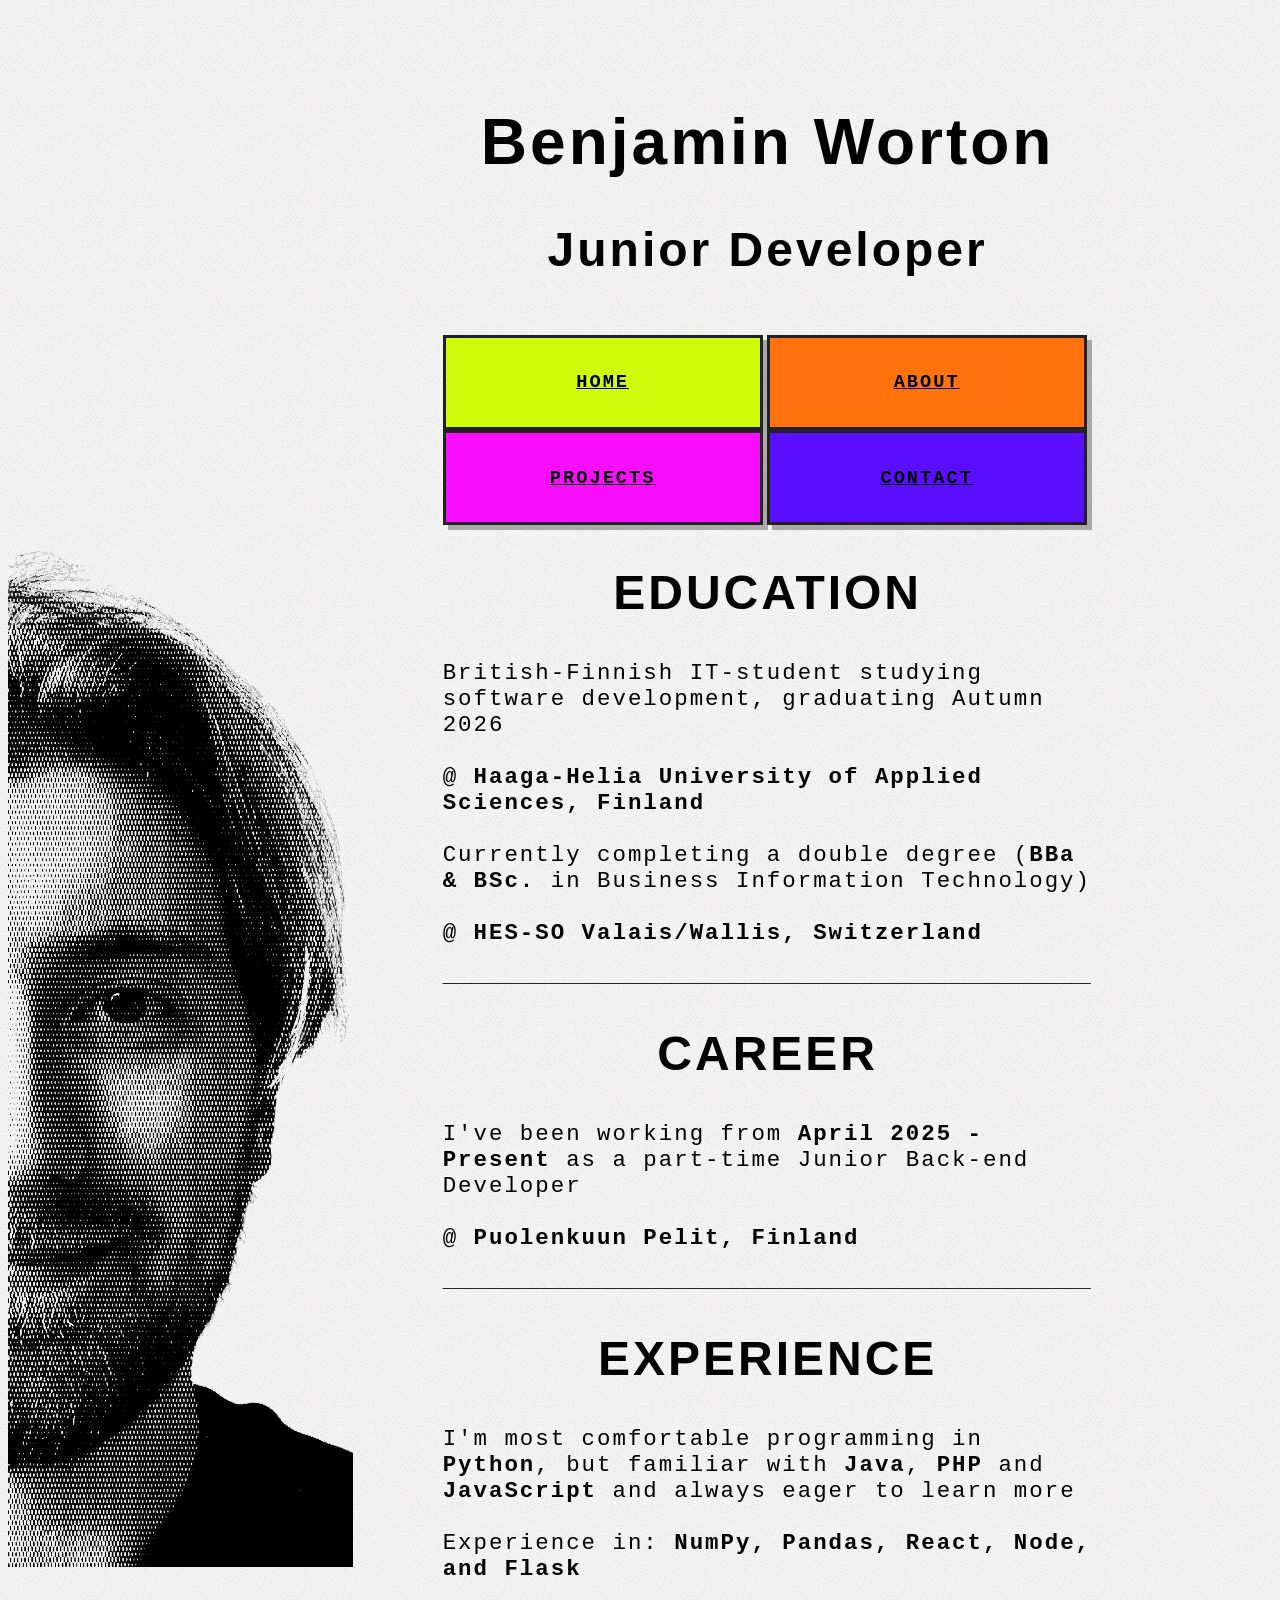
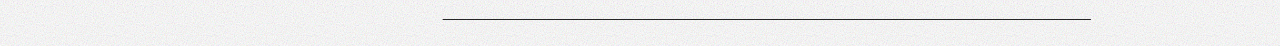
==== index.html @ 708546fa "Created new site" ====
<!DOCTYPE html>
<html>

<head>
    <title>Home</title>
    <meta charset="UTF-8">
    <meta name="viewport" content="width=device-width, initial-scale=1.0">
    <link rel="stylesheet" href="style.css">

</head>


<body style="background-color: white;">
    <div class="container">
        <div class="sticky-header">

        </div>
        <div class="sticky-header">

        </div>
        <div class="sticky-header">

        </div>
        <div class="sticky-header">

        </div>
        <div style="grid-column: 2;">
            <br>
            <br>
            <br>
            <h1 class="h1">Benjamin Worton</h1>
            <h2 class="h2">Junior Developer</h2>
        </div>
        <div style="grid-column: 2;">
            <div class="button-container">
                <br>
                <button type="button" class="button" style="background-color: #CCFF00;">
                    <a href="index.html" class="a1">
                        <p class="p1">Home</p>
                    </a>
                </button>
                <button type="button" class="button" style="background-color: #FF6B00;">
                    <a href="about.html" class="a1">
                        <p class="p1">About</p>
                    </a>
                </button>
                <button type="button" class="button" style="background-color: #F900FF;">
                    <a href="projects.html" class="a1">
                        <p class="p1">Projects</p>
                    </a>
                </button>
                <button type="button" class="button" style="background-color: #5200FF;">
                    <a href="contact.html" class="a1">
                        <p class="p1">Contact</p>
                    </a>
                </button>
            </div>
        </div>
        <div>

        </div>
        <div>

        </div>
        <div style="grid-column: 1;">
            <br>
            <img src="testwoohoo.png" style="object-fit: scale-down;">

        </div>
        <div style="grid-column: 2;">
            <h2 class="h2">EDUCATION</h2>
            <p class="p1">
                British-Finnish IT-student studying software development, graduating Autumn 2026
                <br>
                <br>
                @ <b>Haaga-Helia University of Applied Sciences, Finland</b>
                <br>
                <br>
                Currently completing a double degree (<b>BBa & BSc.</b> in Business Information Technology)
                <br>
                <br>
                @ <b>HES-SO Valais/Wallis, Switzerland</b>
            </p>
            <p class="divider-line">_________________________________________________________________________________</p>
            <h2 class="h2">CAREER</h2>
            <p class="p1">I've been working from <b>April 2025 - Present</b>
                as a part-time Junior Back-end Developer
                <br>
                <br>
                @ <b>Puolenkuun Pelit, Finland</b>
            </p>
            <p class="divider-line">_________________________________________________________________________________</p>
            <h2 class="h2">EXPERIENCE</h2>
            <p class="p1">I'm most comfortable programming in <b>Python</b>, but familiar with <b>Java</b>, <b>PHP</b> and <b>JavaScript</b> and always eager to learn more
                <br><br>Experience in: <b>NumPy, Pandas, React, Node, and Flask</b>
            </p>
            <p class="divider-line">_________________________________________________________________________________</p>
        </div>
        <div></div>

    </div>

</body>
</html>
---- style.css ----
.container {
    display: grid;
    grid-template-columns: auto 650px auto auto;

}

.sticky-header {
    position: sticky;
    top: 0;
    z-index: 10;
    background-color: white;
    background-image: url("data:image/svg+xml,%3Csvg xmlns='http://www.w3.org/2000/svg' width='100' height='100' viewBox='0 0 100 100'%3E%3Cfilter id='noiseFilter'%3E%3CfeTurbulence type='fractalNoise' baseFrequency='0.9' numOctaves='4' stitchTiles='stitch'/%3E%3C/filter%3E%3Crect width='100%25' height='100%25' filter='url(%23noiseFilter)' opacity='0.4'/%3E%3C/svg%3E");

}

.p1 {
    font-family: Arial, Helvetica, sans-serif;
    font-size: 140%;
}

.h1, .h2 {
    font-family: "Inter", "Space Grotesk", "Manrope", Helvetica, Arial, sans-serif;    text-align: center;
    font-weight: 600; /* Swiss style likes confident but not ultra-bold */
    letter-spacing: 3px; /* not as wide as Courier, but still tracked */
}

.h1 {
    font-size: 400%;
}

.h2 {
    font-size: 300%;
}



.button {
    background-color: white;
    min-width: 40%;
    transition: 0.7s;
    border: 3px solid #222021;
    padding: 15px 25px;
    font-weight: bold;
    text-transform: uppercase;
    position: relative;
    overflow: hidden;
    box-shadow: 5px 5px 0px rgba(0, 0, 0, 0.3);
}

.button:hover {
    transform: translate(2px, 2px);
    box-shadow: 3px 3px 0px rgba(0, 0, 0, 0.3);
    transition: 0.2s;
}

.button::before {
    content: '';
    position: absolute;
    top: 0;
    left: 0;
    width: 100%;
    height: 100%;
    background: repeating-linear-gradient(
        0deg,
        transparent 0px,
        rgba(255, 255, 255, 0.1) 1px,
        transparent 2px
    );
    pointer-events: none;  /* This allows clicks to pass through */
    z-index: 1;
}

.a1 {
    color: black;
    position: relative;
    z-index: 2;  /* Keeps the link above the pseudo-element */
}

.p1 {
    font-family: 'Courier New', monospace;
    font-size: 140%;
    letter-spacing: 2px;
}
.button-container {
    width: 800px;
    margin: 0 auto;
}


body {
    background-image: url("data:image/svg+xml,%3Csvg xmlns='http://www.w3.org/2000/svg' width='100' height='100' viewBox='0 0 100 100'%3E%3Cfilter id='noiseFilter'%3E%3CfeTurbulence type='fractalNoise' baseFrequency='0.9' numOctaves='4' stitchTiles='stitch'/%3E%3C/filter%3E%3Crect width='100%25' height='100%25' filter='url(%23noiseFilter)' opacity='0.4'/%3E%3C/svg%3E");
}

@media (max-width: 768px) {


    

  /* Disable the desktop grid behaviour entirely on mobile */
  .container {
    display: flex !important;
    flex-direction: column !important;
    align-items: center !important;
    justify-content: center !important;
    width: 100% !important;
    padding: 20px 12px;
    box-sizing: border-box;
  }

  /* Force every section block to be normal width and centered */
  .container > div {
    grid-column: auto !important;
    width: 100% !important;
    max-width: 420px;
    margin: 0 auto;
  }

  .button-container {
    display: flex;
    flex-direction: column;
    align-items: center;
    width: 100% !important;
    gap: 10px;
  }

  .button {
    width: 100% !important;
    max-width: 340px;
  }

  img {
    display: none !important;
  }

  .h1 {
    font-size: 2.2rem !important;
    letter-spacing: 2px;
    margin-bottom: 6px;
  }

  .h2 {
    font-size: 1.4rem !important;
    letter-spacing: 1.5px;
    margin-bottom: 14px;
  }

  .p1 {
    font-size: 1rem !important;
    line-height: 1.5;
  }

  body {
    overflow-x: hidden !important;
  }
  .divider-line {
  width: 100%;
  max-width: 650px; /* desktop width */
  height: 4px;
  background-color: #222021;
  margin: 30px auto;
  opacity: 0.6;

  /* This hides the underscore text */
  font-size: 0;
  white-space: nowrap;
  overflow: hidden;
}

/* Makes the line smaller on phones */
@media (max-width: 768px) {
  .divider-line {
    width: 85%;
    max-width: 380px;
    height: 2px;
    margin: 24px auto;
    opacity: 0.4;
  }
}

}
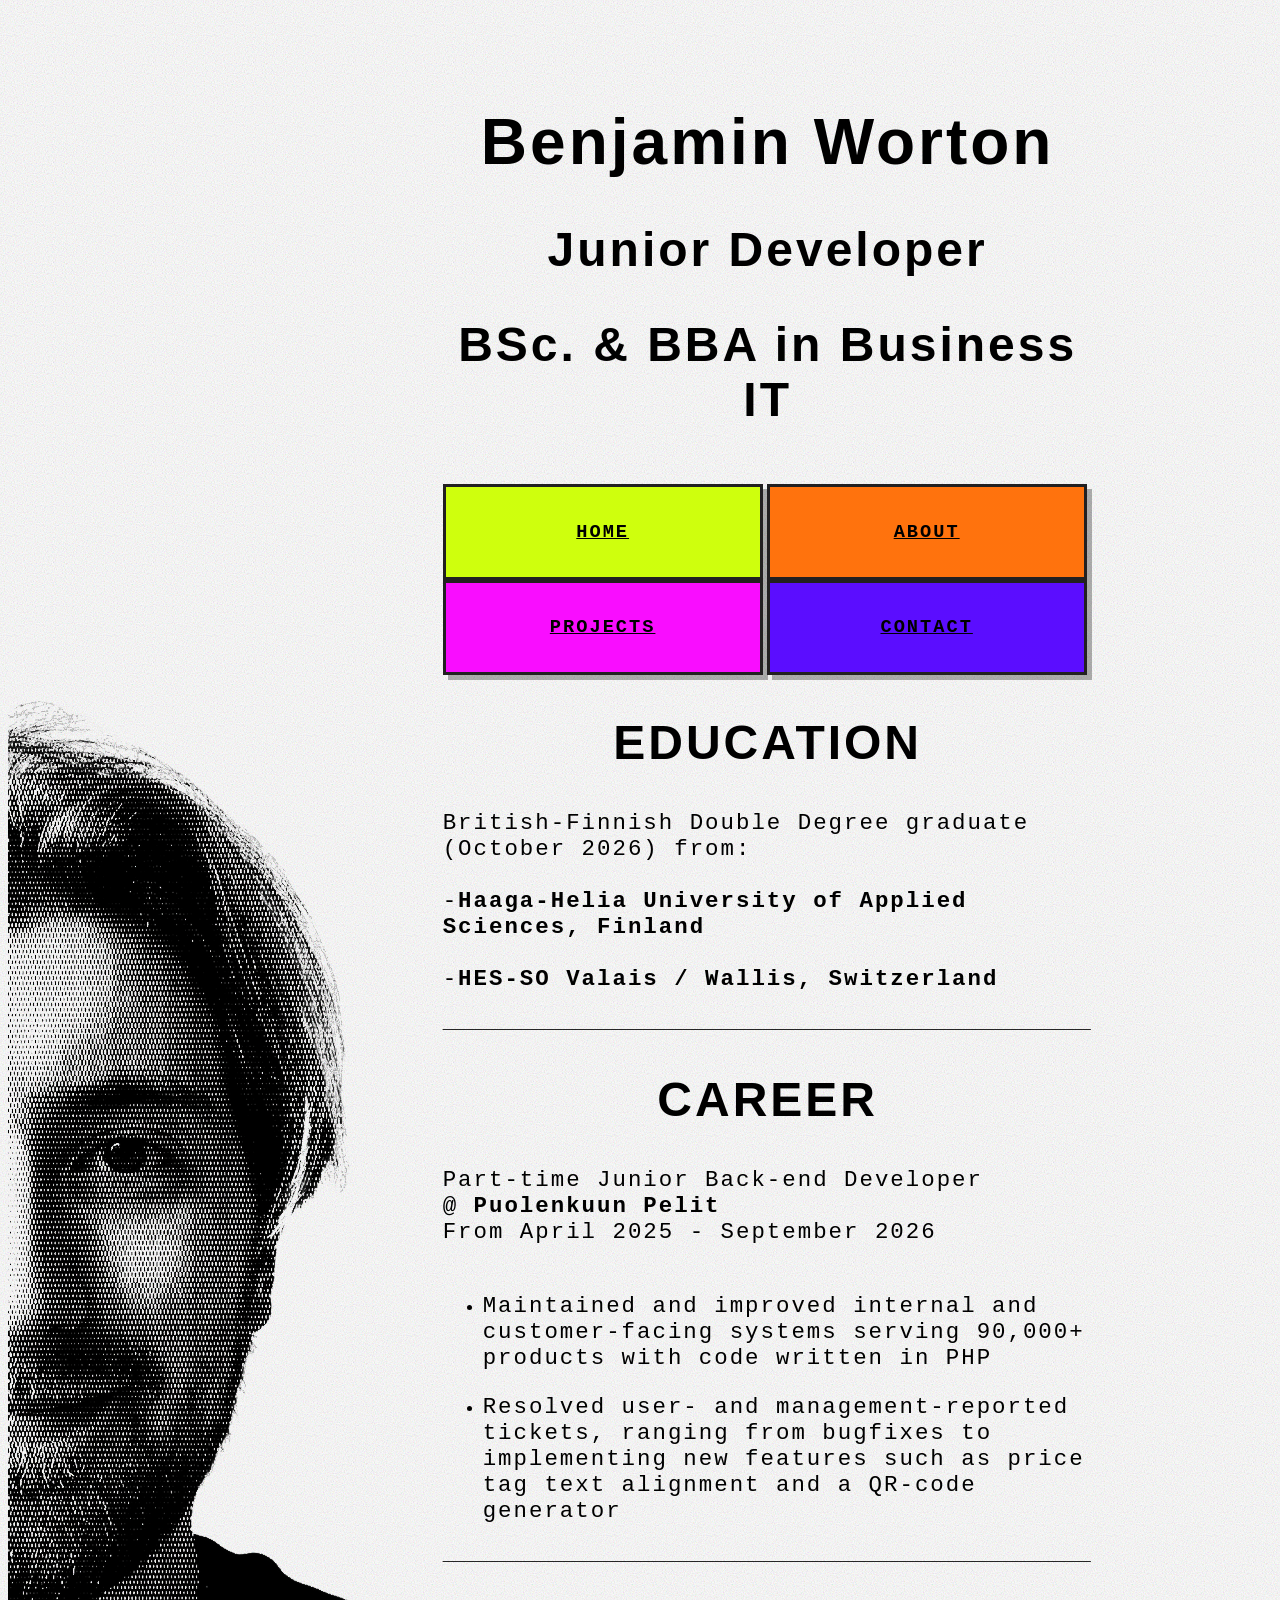
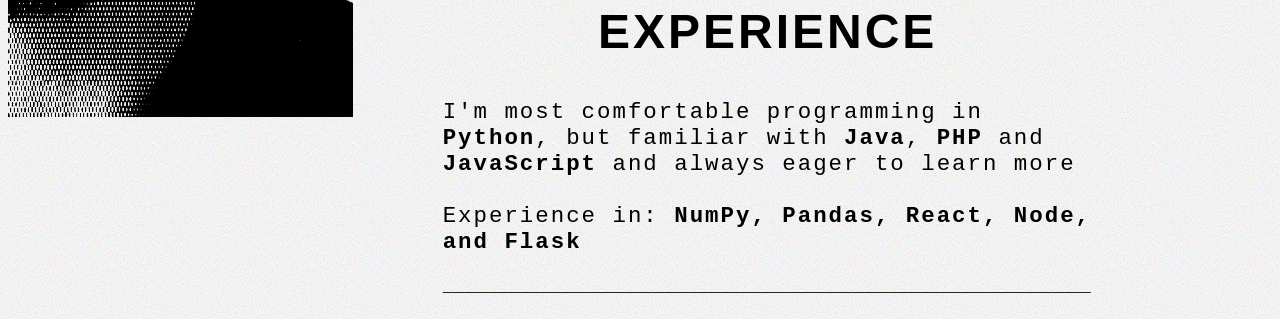
==== commit f6f07a96: "updated home, about, and projects sections with new info" ====
--- a/index.html
+++ b/index.html
@@ -30,6 +30,7 @@
             <br>
             <h1 class="h1">Benjamin Worton</h1>
             <h2 class="h2">Junior Developer</h2>
+            <h2 class="h2">BSc. & BBA in Business IT</h2>
         </div>
         <div style="grid-column: 2;">
             <div class="button-container">
@@ -70,24 +71,20 @@
         <div style="grid-column: 2;">
             <h2 class="h2">EDUCATION</h2>
             <p class="p1">
-                British-Finnish IT-student studying software development, graduating Autumn 2026
-                <br>
-                <br>
-                @ <b>Haaga-Helia University of Applied Sciences, Finland</b>
-                <br>
-                <br>
-                Currently completing a double degree (<b>BBa & BSc.</b> in Business Information Technology)
-                <br>
-                <br>
-                @ <b>HES-SO Valais/Wallis, Switzerland</b>
+                British-Finnish Double Degree graduate (October 2026) from:
+                <br><br>-<b>Haaga-Helia University of Applied Sciences, Finland</b><br>
+                <br>-<b>HES-SO Valais / Wallis, Switzerland</b>
             </p>
             <p class="divider-line">_________________________________________________________________________________</p>
             <h2 class="h2">CAREER</h2>
-            <p class="p1">I've been working from <b>April 2025 - Present</b>
-                as a part-time Junior Back-end Developer
-                <br>
-                <br>
-                @ <b>Puolenkuun Pelit, Finland</b>
+            <p class="p1">Part-time Junior Back-end Developer <br>@ <b>Puolenkuun Pelit</b><br>
+                From April 2025 - September 2026<br><br>
+                <ul>
+                    <li><p class="p1">Maintained and improved internal and customer-facing systems serving 90,000+ products with code
+            written in PHP</p></li>
+                    <li><p class="p1">Resolved user- and management-reported tickets, ranging from bugfixes to implementing new
+features such as price tag text alignment and a QR-code generator</p></li>
+                </ul>
             </p>
             <p class="divider-line">_________________________________________________________________________________</p>
             <h2 class="h2">EXPERIENCE</h2>
